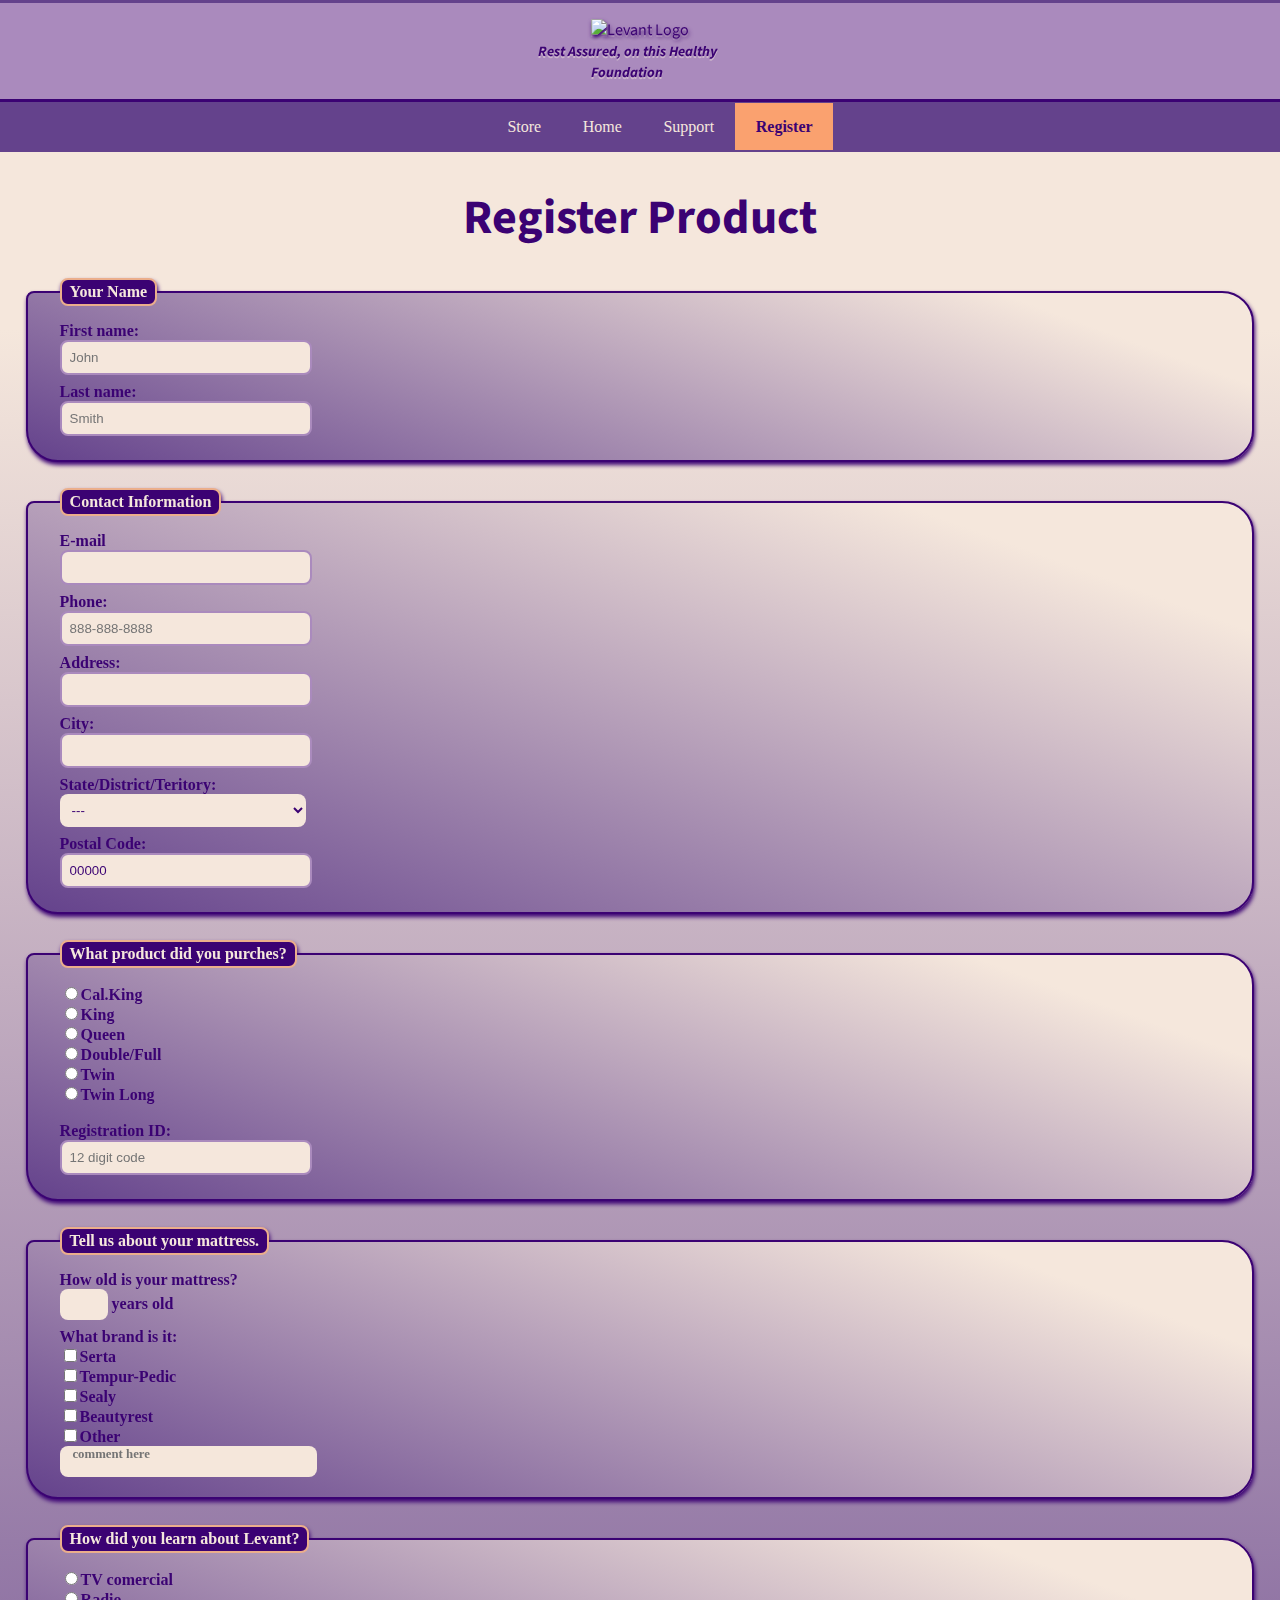
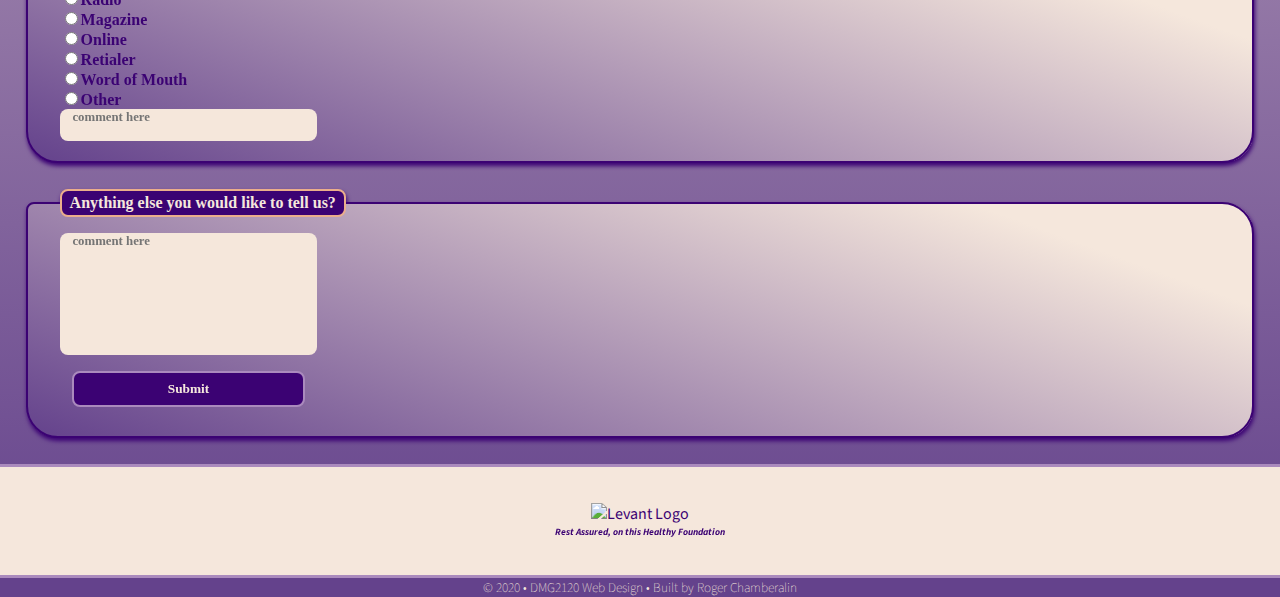
==== form.html @ 2cf5d03f "polish pass" ====
<!DOCTYPE html>
<html lang="en">
  <head>
    <link  rel="stylesheet" href="form.css" />
    <link
    href="https://fonts.googleapis.com/css?family=Source+Sans+Pro&display=swap"
    rel="stylesheet"
  />
    <meta charset="UTF-8" />
    <meta name="viewport" content="width=device-width, initial-scale=1.0" />
    <title>Forms</title>
    
  </head>
  <body>
    <!--Start of header-->
    <header>
      <figure class="levantLogo">
        <img
          src="http://dmg2120.americanzephyr.net/images/Levant_sm.png"
          alt="Levant Logo"
        />
        <figcaption class="logoCap">
          <i><b>Rest Assured, on this Healthy Foundation</b></i>
        </figcaption>
      </figure>
    </header>

     <!--Start of navigation-->
     <nav id="navbar">
      <ul class="mynav">
        <li>
          <a href="store.html">Store</a>
        </li>   
          <li>
            <a href="index.html">Home</a>
          </li> 
          <li>
            <a href="support.html">Support</a>
          </li>
          <li class="active">
            <a href="form.html">Register</a>
          </li>   
      </ul>
      <div class="keepOpen"></div>
  </nav>
    <!--Start of main content-->
    <main>
      <!--Feilds-->
      <h1>Register Product</h1>
      <form
        class="userInfo"
        action="EmailForm.php"
        method="POST"
        enctype="multipart/form-data"
        name="levantForm"
      >
        <!--Feild set1 user name-->
        <fieldset>
          <legend>Your Name</legend>
          <label>
            <span> First name: </span>
            <input
              class="feild"
              name="first"
              value=""
              type="text"
              placeholder="John"
              required
          /></label>

          <label>
            <span class="spanLower"> Last name: </span>
            <input
              class="feild"
              name="last"
              value=""
              type="text"
              placeholder="Smith"
              required
          /></label>
        </fieldset>
        <!--Feild set1 user contact info-->
        <fieldset>
          <legend>Contact Information</legend>
          
          <label>
            <span>E-mail</span>
            <input class="feild" type="email" name="email" value="" required
          /></label>

          <label>
            <span class="spanLower">Phone:</span>
            <input
              class="feild"
              type="tel"
              name="telephone"
              value=""
              placeholder="888-888-8888"
              required
          /></label>
          <label>
            <span class="spanLower">Address:</span>
            <input class="feild" type="add" name="address" value="" required
          /></label>
       
          <label>
            <span class="spanLower">City:</span>
            <input class="feild" type="add" name="city" value="" required
          /></label>
          <label> <span class="spanLower">State/District/Teritory:</span>
          <select id="state" name="state"
            ><option value="---">---</option
            ><option value="AL">Alabama</option
            ><option value="AK">Alaska</option
            ><option value="AZ">Arizona</option
            ><option value="AR">Arkansas</option
            ><option value="CA">California</option
            ><option value="CO">Colorado</option
            ><option value="CT">Connecticut</option
            ><option value="DE">Delaware</option
            ><option value="DC">District of Columbia</option
            ><option value="FL">Florida</option
            ><option value="GA">Georgia</option
            ><option value="GU">Guam</option
            ><option value="HI">Hawaii</option
            ><option value="ID">Idaho</option
            ><option value="IL">Illinois</option
            ><option value="IN">Indiana</option
            ><option value="IA">Iowa</option
            ><option value="KS">Kansas</option
            ><option value="KY">Kentucky</option
            ><option value="LA">Louisiana</option
            ><option value="ME">Maine</option
            ><option value="MD">Maryland</option
            ><option value="MA">Massachusetts</option
            ><option value="MI">Michigan</option
              ><option value="FM">Micronesia</option
            ><option value="MN">Minnesota</option
            ><option value="MS">Mississippi</option
            ><option value="MO">Missouri</option
            ><option value="MT">Montana</option
            ><option value="NE">Nebraska</option
            ><option value="NV">Nevada</option
            ><option value="NH">New Hampshire</option
            ><option value="NJ">New Jersey</option
            ><option value="NM">New Mexico</option
            ><option value="NY">New York</option
            ><option value="NC">North Carolina</option
            ><option value="ND">North Dakota</option
            ><option value="MP">Northern Marianas Islands</option
            ><option value="OH">Ohio</option
            ><option value="OK">Oklahoma</option
            ><option value="OR">Oregon</option
              ><option value="PW">Palau</option
            ><option value="PA">Pennsylvania</option
            ><option value="PR">Puerto Rico</option
            ><option value="RI">Rhode Island</option
            ><option value="SC">South Carolina</option
            ><option value="SD">South Dakota</option
            ><option value="TN">Tennessee</option
            ><option value="TX">Texas</option
            ><option value="UT">Utah</option
            ><option value="VT">Vermont</option
            ><option value="VA">Virginia</option
            ><option value="VI">Virgin Islands</option
            ><option value="WA">Washington</option
            ><option value="WV">West Virginia</option
            ><option value="WI">Wisconsin</option
            ><option value="WY">Wyoming</option></select
          >
        
        </label>

          <label>
            <span>Postal Code: </span
            ><input
              class="feild"
              type="text"
              name="name"
              value="00000"
              pattern="[0-9]{5}"
              maxLength="5"   
              required>
            <span><h4></h4></span>
          </label>
        
        </fieldset>

        <fieldset>
          <legend>What product did you purches?</legend>
          
          <div class="sku"></div>
          <label
            ><input type="radio" name="lev" value="CK" />Cal.King</label
          >
          <label
            ><input type="radio" name="lev" value="K" />King</label
          >
          <label
            ><input type="radio" name="lev" value="Q" />Queen</label
          >
          <label
            ><input type="radio" name="lev" value="D" />Double/Full</label
          >
          <label
            ><input type="radio" name="lev" value="T" />Twin</label
          >
          <label
            ><input type="radio" name="lev" value="TL" />Twin Long</label
          >
        </div> <br>
        <label>
          <span class="spanLower">Registration ID:</span>
          <input class="feild" type="text" name="PID" value="" placeholder="12 digit code"
          required
          pattern="[0-9a-z]{12}"
          maxLength="12"
        /></label>
      </fieldset>

        <fieldset>
          <legend>Tell us about your mattress.</legend>
          <label>
            <span>How old is your mattress?</span>
            <input class="feildCount" type="number" name="age" value=""
          /> years old</label>
          <span>What brand is it:</span>
          <label
            ><input type="checkbox" name="mattress" value="serta" />Serta</label
          >
          <label
            ><input type="checkbox" name="mattress" value="tempur" />Tempur-Pedic</label
          >
          <label
            ><input type="checkbox" name="mattress" value="sealy" />Sealy</label
          >
          <label
            ><input type="checkbox" name="mattress" value="beauty" />Beautyrest</label
          >
          <label
            ><input type="checkbox" name="mattress" value="other" />Other</label
          >
          <textarea class="otherText"name="comments" maxLength="50" placeholder="comment here"></textarea>
        </fieldset>

        <!--Radio buttons-->

        <fieldset>
          <legend>How did you learn about Levant?</legend>
          <label
            ><input type="radio" name="source" value="TV" />TV comercial
          </label>
          <label
            ><input type="radio" name="source" value="Radio" />Radio
          </label>
          <label
            ><input type="radio" name="source" value="Mag" />Magazine
          </label>
          <label
            ><input type="radio" name="source" value="web" />Online
          </label>
          <label
            ><input type="radio" name="source" value="retail" />Retialer
          </label>
          <label
            ><input type="radio" name="source" value="WOM" />Word of Mouth
          </label>
          <label
            ><input  type="radio" name="source" value="oth" />Other
          </label>
          <textarea class="otherText"name="comments" maxLength="50" placeholder="comment here"></textarea>
        </fieldset>

        <fieldset>
          <legend>Anything else you would like to tell us?</legend>
  
          <textarea class="commentText"name="comments" maxLength="500" placeholder="comment here"></textarea>
        <div>
           <input class="sendButton" type="submit" name="send email" value="Submit"/>
        </div>
        </fieldset>

        <!--Hidden Input-->
        <input type="hidden" name="website1" value="americanzephyr" />
        <input type="hidden" name="redirect" value="index.html" />
      
      </form>
    </main>
    <!--Start of footer-->
    <footer>
      <figure>
        <img
          class="footLogoStyle"
          src="http://dmg2120.americanzephyr.net/images/Levant_sm.png"
          alt="Levant Logo"
        />
        <figcaption class=tagLine>
          <i><b>Rest Assured, on this Healthy Foundation</b></i>
        </figcaption>
      </figure>
      <h3> &copy; 2020 &bull; DMG2120 Web Design &bull; Built by Roger Chamberalin </h3>
    </footer>
  </body>
  
  </html>
---- form.css ----
/* style guide 
Colors
-Principal colors- #F5E7DC, #aa8abd, #3B0273
-Dropshadow- #F5E7DC75
-Active state- #FAA16F
-hyperlink- blue
-Font family- 'Source Sans Pro' 
*/


body, h1, h2, h3, h4, h5, h6, dl {
    max-width: 100%;
    padding: 0;
    margin: 0;
    font-family: "Source Sans Pro";
    color: #3b0273;
  }

/*Header elements*/

header {
  display: flex;
  justify-content: center;
  background-color: #aa8abd;
  border-bottom: 3px solid #3b0273;
}
h1 {
  color: #3b0273;
  text-align: center;
  margin-top: 2rem;
  font-size: 3rem;
  font-family: "Source Sans Pro";
}

figure {
  text-align: center;
}
body {
  background-image: linear-gradient(0deg, #64428c 0%, #f5e7dc 85%);
  border-top: 3px solid #64428c;
}

.levantLogo {
    filter: drop-shadow(0.5mm 1mm 0.6mm #3b0273);
    text-align: center;
    color: #3b0273;
    filter: drop-shadow(0.2mm 0.6mm 0.2mm #f5e7dc75);
  }
  .levantLogo img {
    width: 100%;
    filter: drop-shadow(0.5mm 1mm 0.6mm #3b0273);
  }
  .logoCap {
    font-size: 90%;
    padding-right: 10%;
}


/* Nav elements */
#navbar {
  height: 100%;
  display: flex;
  justify-content: center;
  background-color: #64428c;
  font-family: "Verdana";
}
.mynav {
  display: flex;
  list-style-type: none;
  font-family: "Verdana";
}

.mynav a {
  color: #f5e7dc;
  font-weight: 500;
  padding: 15px 1.3rem;
  text-decoration: none;
}
.active a {
  background-color: #faa16f;
  color: #3b0273;
  font-weight: 600;
  transition: 0.4s;
}

#navbar a:hover {
  background-color: #aa8abd;
  transition: 0.4s;
  font-weight: 600;
}
a:hover {
  color: #3b0273;
  transition: color, 0.4s;
}

/*feildset elements*/
form.userInfo fieldset {
    color: #3b0273;
    border: 2px solid #3b0273;
    border-radius: .5rem 2rem 2rem 2rem;
    padding: 1rem 2rem;
    margin: 2%;
  background-image: linear-gradient(20deg, #64428c 0%, #f5e7dc 85%);
  font-family: "Verdana";
  font-weight: bold;
  filter: drop-shadow(0.5mm 1mm 0.6mm #3b0273);
}

form.userInfo legend {
  font-family: "Verdana";
  font-size: 1rem;
  font-weight: bold;
  color: #f5e7dc;
 background-color: #3b0273; 
  border-radius: 0.5rem;
  padding: 0.2rem 0.5rem;
  border: solid 2px #ebae8b;
}

form.userInfo label {
  display: block;
}

form.userInfo span {
  display: block;
}

#state {
  margin-bottom: 0.5rem;
  background-color: #f5e7dc;
  width: 21.2%;
  min-width: 196px;
  color: #3b0273;
  border: none;
  padding: 0.5rem;
  border-radius: 0.5rem;
}

form.userInfo .feild {
  margin-bottom: 0.5rem;
  background-color: #f5e7dc;
  width: 20%;
  min-width: 180px;
  color: #3b0273;
  border: none;
  padding: 0.5rem;
  border-radius: 0.5rem;
  border: solid 2px #aa8abd
}

form.userInfo .feildCount {
  margin-bottom: 0.5rem;
  max-width: 2rem;
  background-color: #f5e7dc;
  color: #3b0273;
  border: none;
  padding: 0.5rem;
  border-radius: 0.5rem;
}

h4 {
  padding-left: 6%;
  font-family: "Verdana";
  font-size: 0.5em;
}

.otherText {
  all: unset;
  color: #3b0273;
  width: 20%;
  min-width: 180px;
  height: 30px;
  font-size: 0.8rem;
  border-radius: 0.5rem;
  padding: 0.05rem 0.8rem;
  background-color: #f5e7db;
}

.commentText {
    all: unset;
    color: #3b0273;
    width: 20%;
    min-width: 180px;
    height: 120px;
    font-size: 0.8rem;
    border-radius: 0.5rem;
    padding: 0.05rem 0.8rem;
    background-color: #f5e7db;
  }



/* Footer Styling */
footer {
  background-color: #f5e7dc;
  border-top: 3px solid #aa8abd;
}

h3 {
  display: flex;
  justify-content: center;
  font-size: 10pt;
  font-weight: 100;
  background-color: #64428c;
  color: #f5e7dc;
  border-top: solid 3px #aa8abd;
}
figure {
    text-align: center;
  }
.footLogoStyle {
  max-width: 300px;
  padding-top: 20px;
}
.tagLine {
  font-size: 0.6rem;
  text-align: center;
  padding-bottom: 20px;
  color: #3b0273;
  filter: drop-shadow(0.2mm 0.6mm 0.2mm #f5e7dc75);
}

/* Send Button */
.sendButton {
    margin: .8rem;
    background-color: #3b0273;
    width: 20%;
    min-width: 180px;
    color: #f5e7dc;
    border: none;
    padding: 0.5rem;
    border-radius: 0.5rem;
    border: solid 2px #aa8abd;
    font-family: "Verdana";
  font-weight: bold;
}

.sendButton:hover {
    background-color: #aa8abd;
    color: #3b0273;
    border: solid 2px #3b0273;
}

.sendButton:active {
    background-color: #faa16f;
    color: #3b0273;
    font-weight: 600;
    transition: 0.4s;  
}
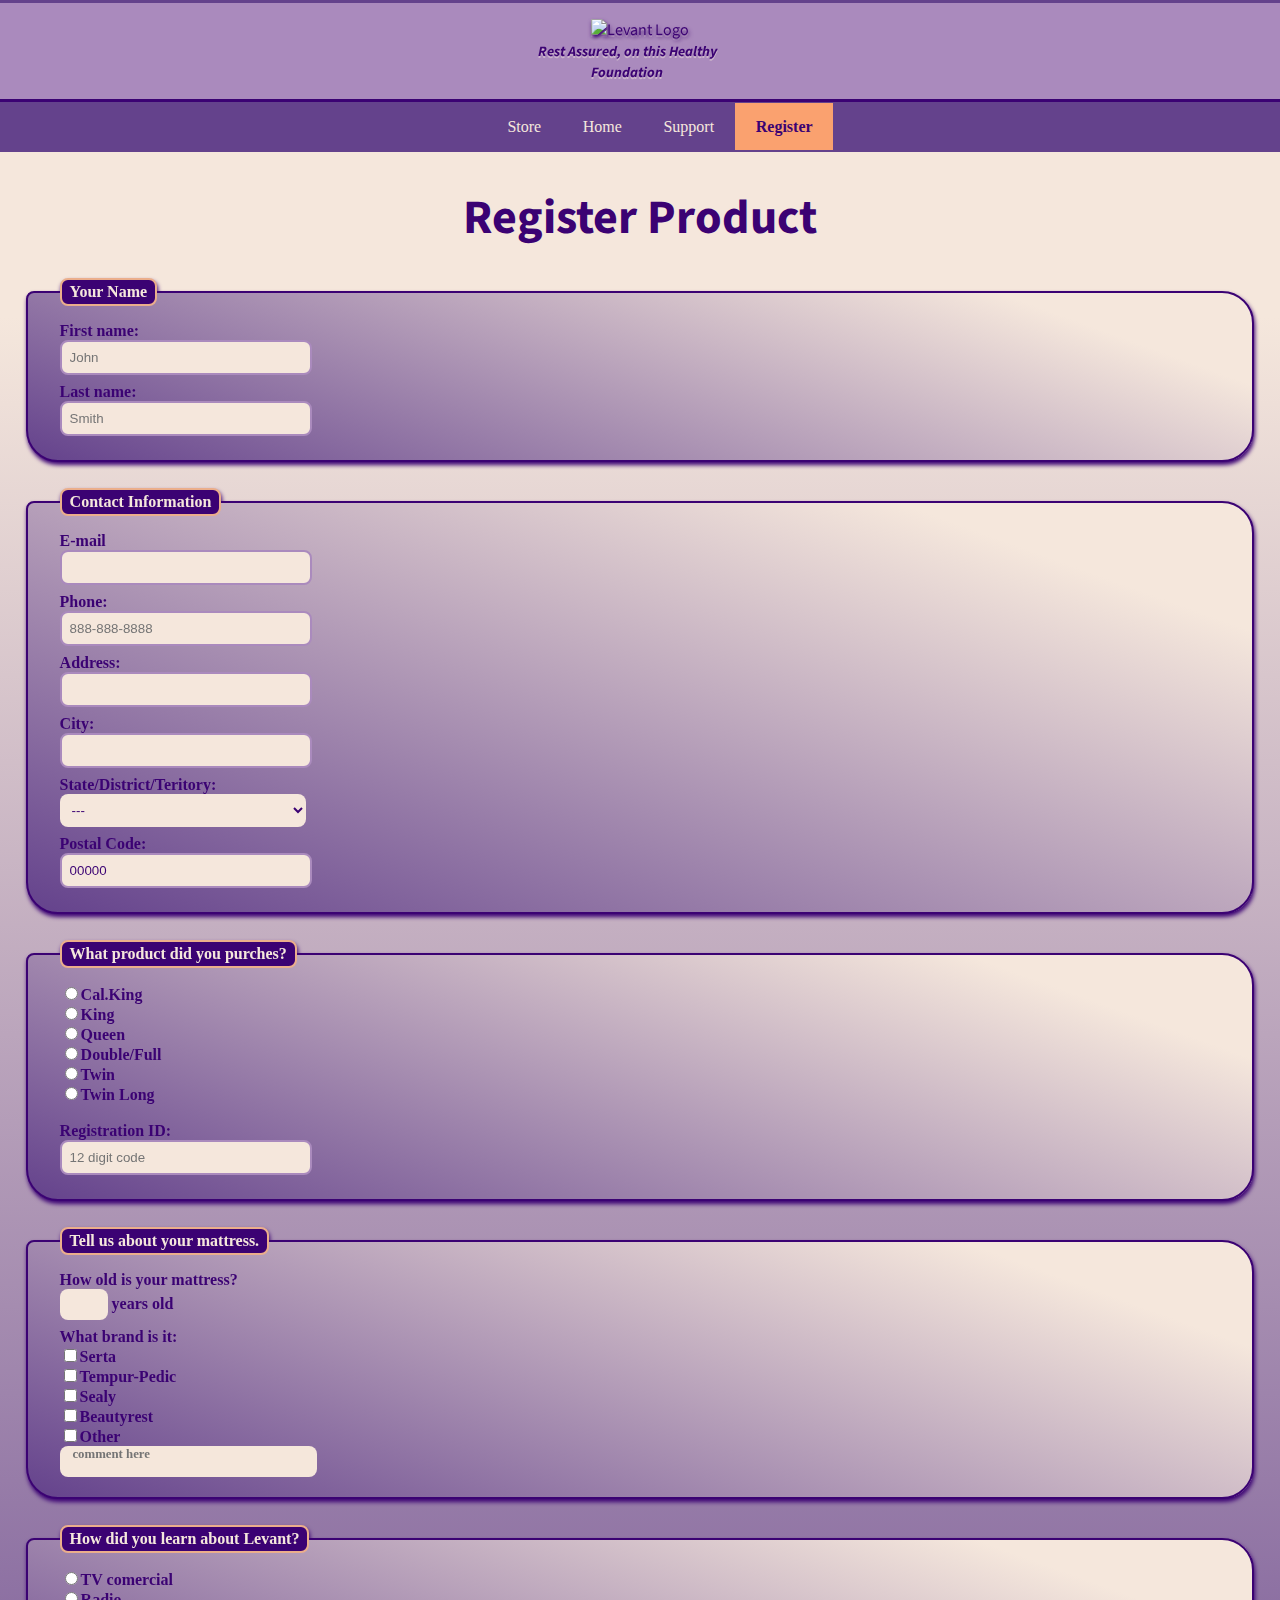
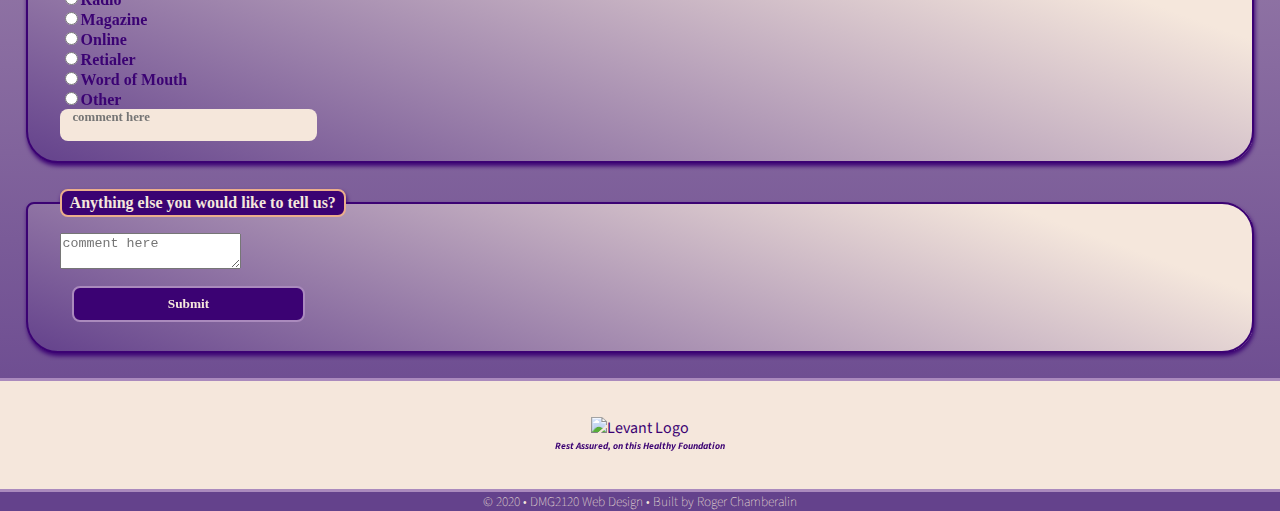
==== commit 3cfc8f94: "bug fix" ====
--- a/form.html
+++ b/form.html
@@ -240,7 +240,7 @@
           <label
             ><input type="checkbox" name="mattress" value="other" />Other</label
           >
-          <textarea class="otherText"name="comments" maxLength="50" placeholder="comment here"></textarea>
+          <textarea class="verbose1"name="comments" maxLength="50" placeholder="comment here"></textarea>
         </fieldset>
 
         <!--Radio buttons-->
@@ -268,7 +268,7 @@
           <label
             ><input  type="radio" name="source" value="oth" />Other
           </label>
-          <textarea class="otherText"name="comments" maxLength="50" placeholder="comment here"></textarea>
+          <textarea class="verbose2"name="comments" maxLength="50" placeholder="comment here"></textarea>
         </fieldset>
 
         <fieldset>
--- a/form.css
+++ b/form.css
@@ -164,7 +164,7 @@
   font-size: 0.5em;
 }
 
-.otherText {
+.verbose1, .verbose2 {
   all: unset;
   color: #3b0273;
   width: 20%;
@@ -175,20 +175,6 @@
   padding: 0.05rem 0.8rem;
   background-color: #f5e7db;
 }
-
-.commentText {
-    all: unset;
-    color: #3b0273;
-    width: 20%;
-    min-width: 180px;
-    height: 120px;
-    font-size: 0.8rem;
-    border-radius: 0.5rem;
-    padding: 0.05rem 0.8rem;
-    background-color: #f5e7db;
-  }
-
-
 
 /* Footer Styling */
 footer {
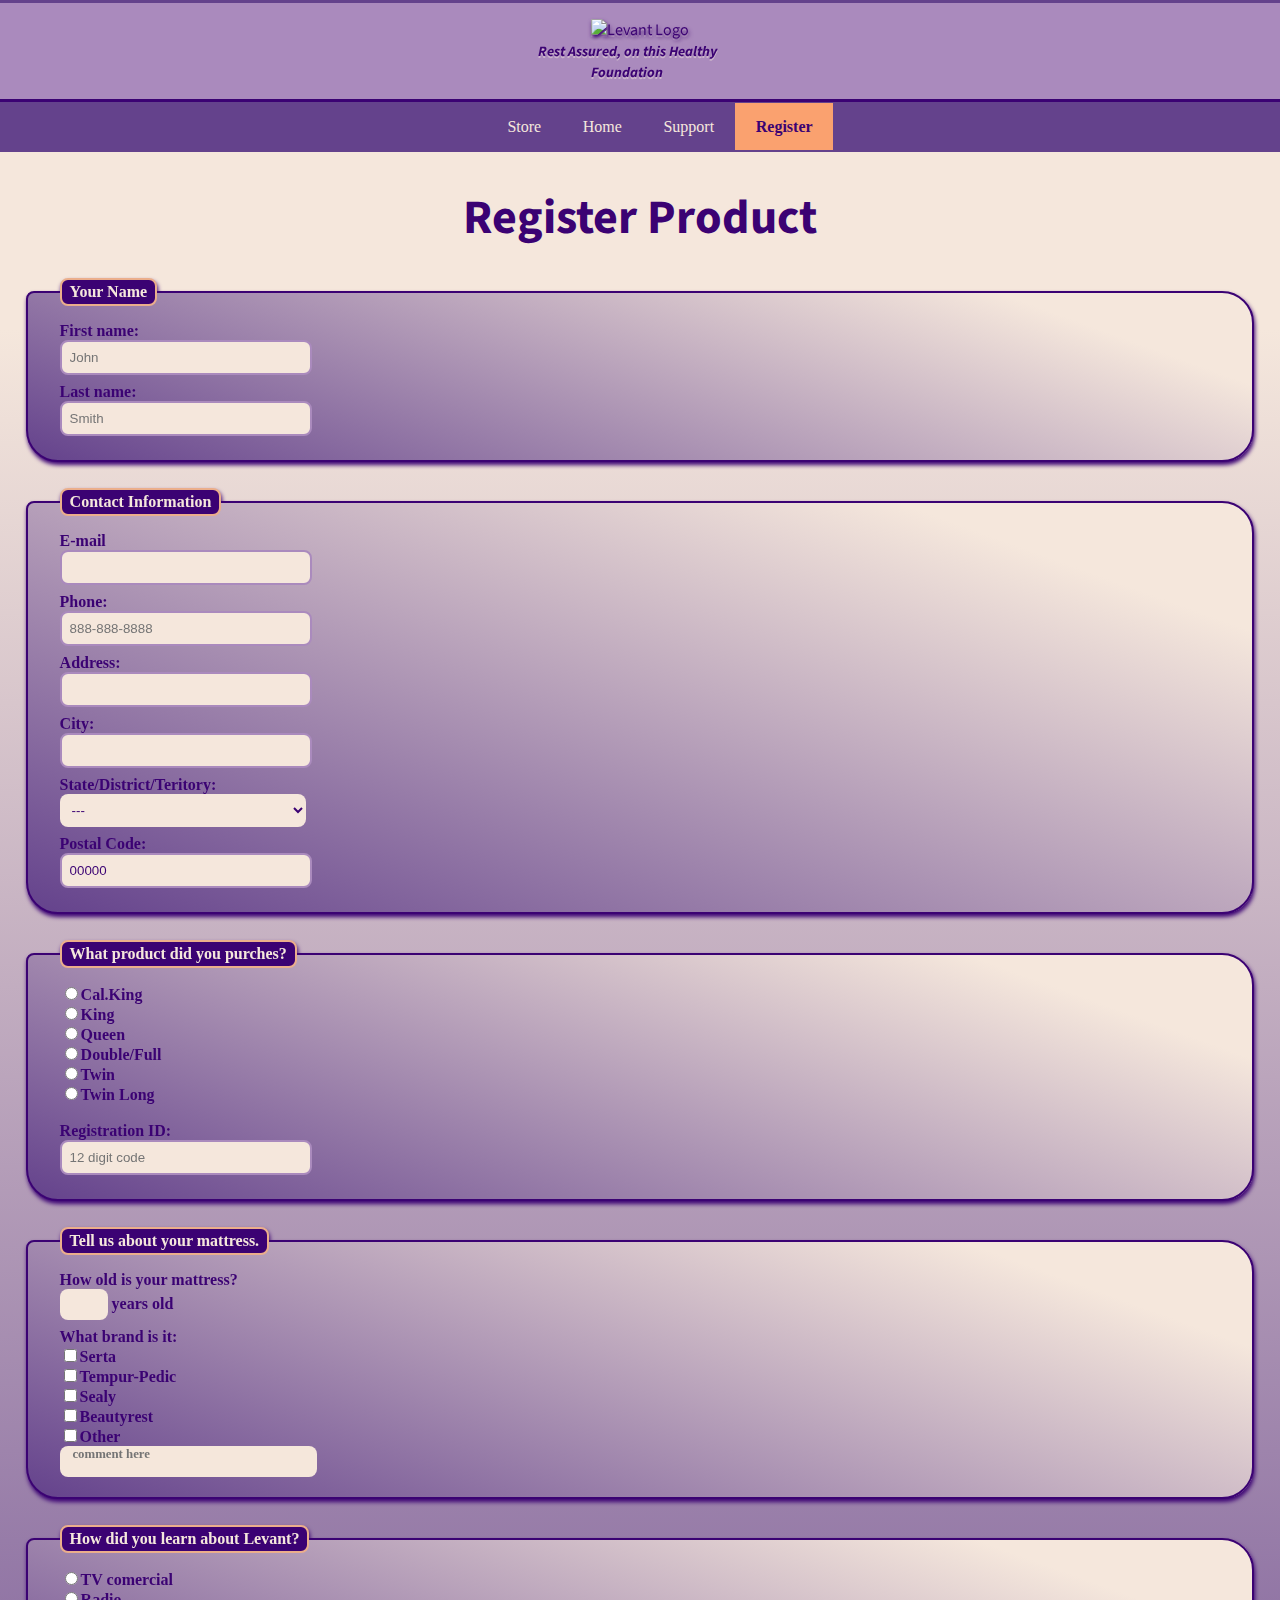
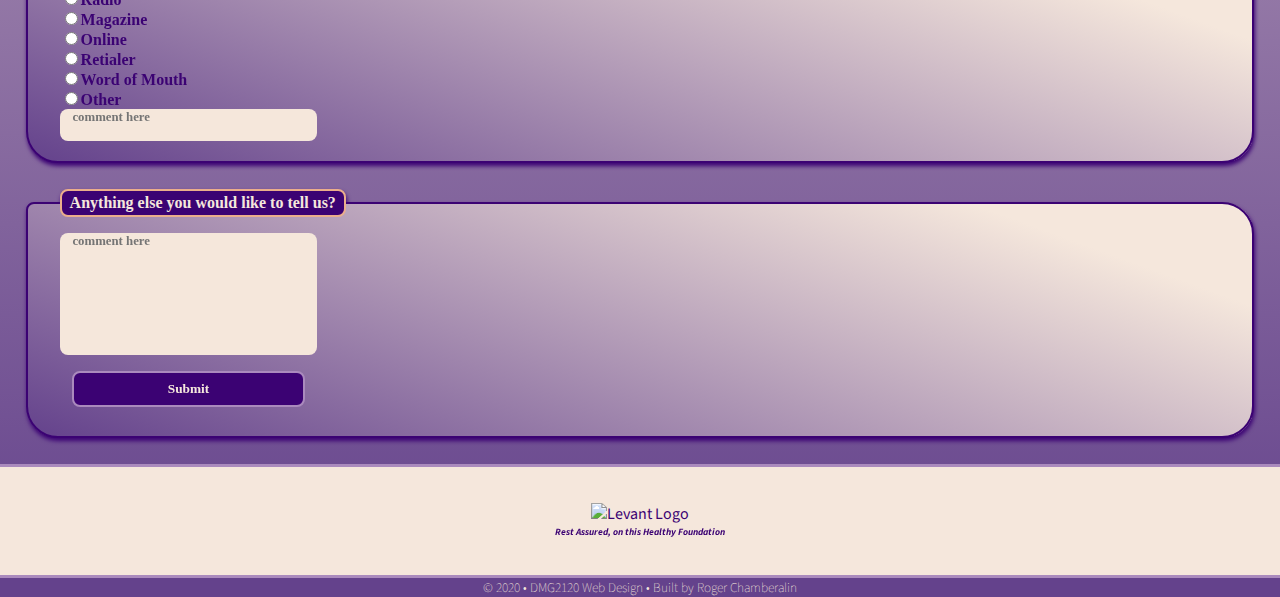
==== commit 0c38590e: "bug fix" ====
--- a/form.html
+++ b/form.html
@@ -240,7 +240,7 @@
           <label
             ><input type="checkbox" name="mattress" value="other" />Other</label
           >
-          <textarea class="verbose1"name="comments" maxLength="50" placeholder="comment here"></textarea>
+          <textarea class="verbose1" name="comments" maxLength="50" placeholder="comment here"></textarea>
         </fieldset>
 
         <!--Radio buttons-->
@@ -268,13 +268,13 @@
           <label
             ><input  type="radio" name="source" value="oth" />Other
           </label>
-          <textarea class="verbose2"name="comments" maxLength="50" placeholder="comment here"></textarea>
+          <textarea class="verbose1" name="comments" maxLength="50" placeholder="comment here"></textarea>
         </fieldset>
 
         <fieldset>
           <legend>Anything else you would like to tell us?</legend>
   
-          <textarea class="commentText"name="comments" maxLength="500" placeholder="comment here"></textarea>
+          <textarea class="verbose2" name="comments" maxLength="500" placeholder="comment here"></textarea>
         <div>
            <input class="sendButton" type="submit" name="send email" value="Submit"/>
         </div>
--- a/form.css
+++ b/form.css
@@ -164,7 +164,7 @@
   font-size: 0.5em;
 }
 
-.verbose1, .verbose2 {
+textarea.verbose1 {
   all: unset;
   color: #3b0273;
   width: 20%;
@@ -175,6 +175,20 @@
   padding: 0.05rem 0.8rem;
   background-color: #f5e7db;
 }
+
+textarea.verbose2 {
+    all: unset;
+    color: #3b0273;
+    width: 20%;
+    min-width: 180px;
+    height: 120px;
+    font-size: 0.8rem;
+    border-radius: 0.5rem;
+    padding: 0.05rem 0.8rem;
+    background-color: #f5e7db;
+  }
+
+
 
 /* Footer Styling */
 footer {
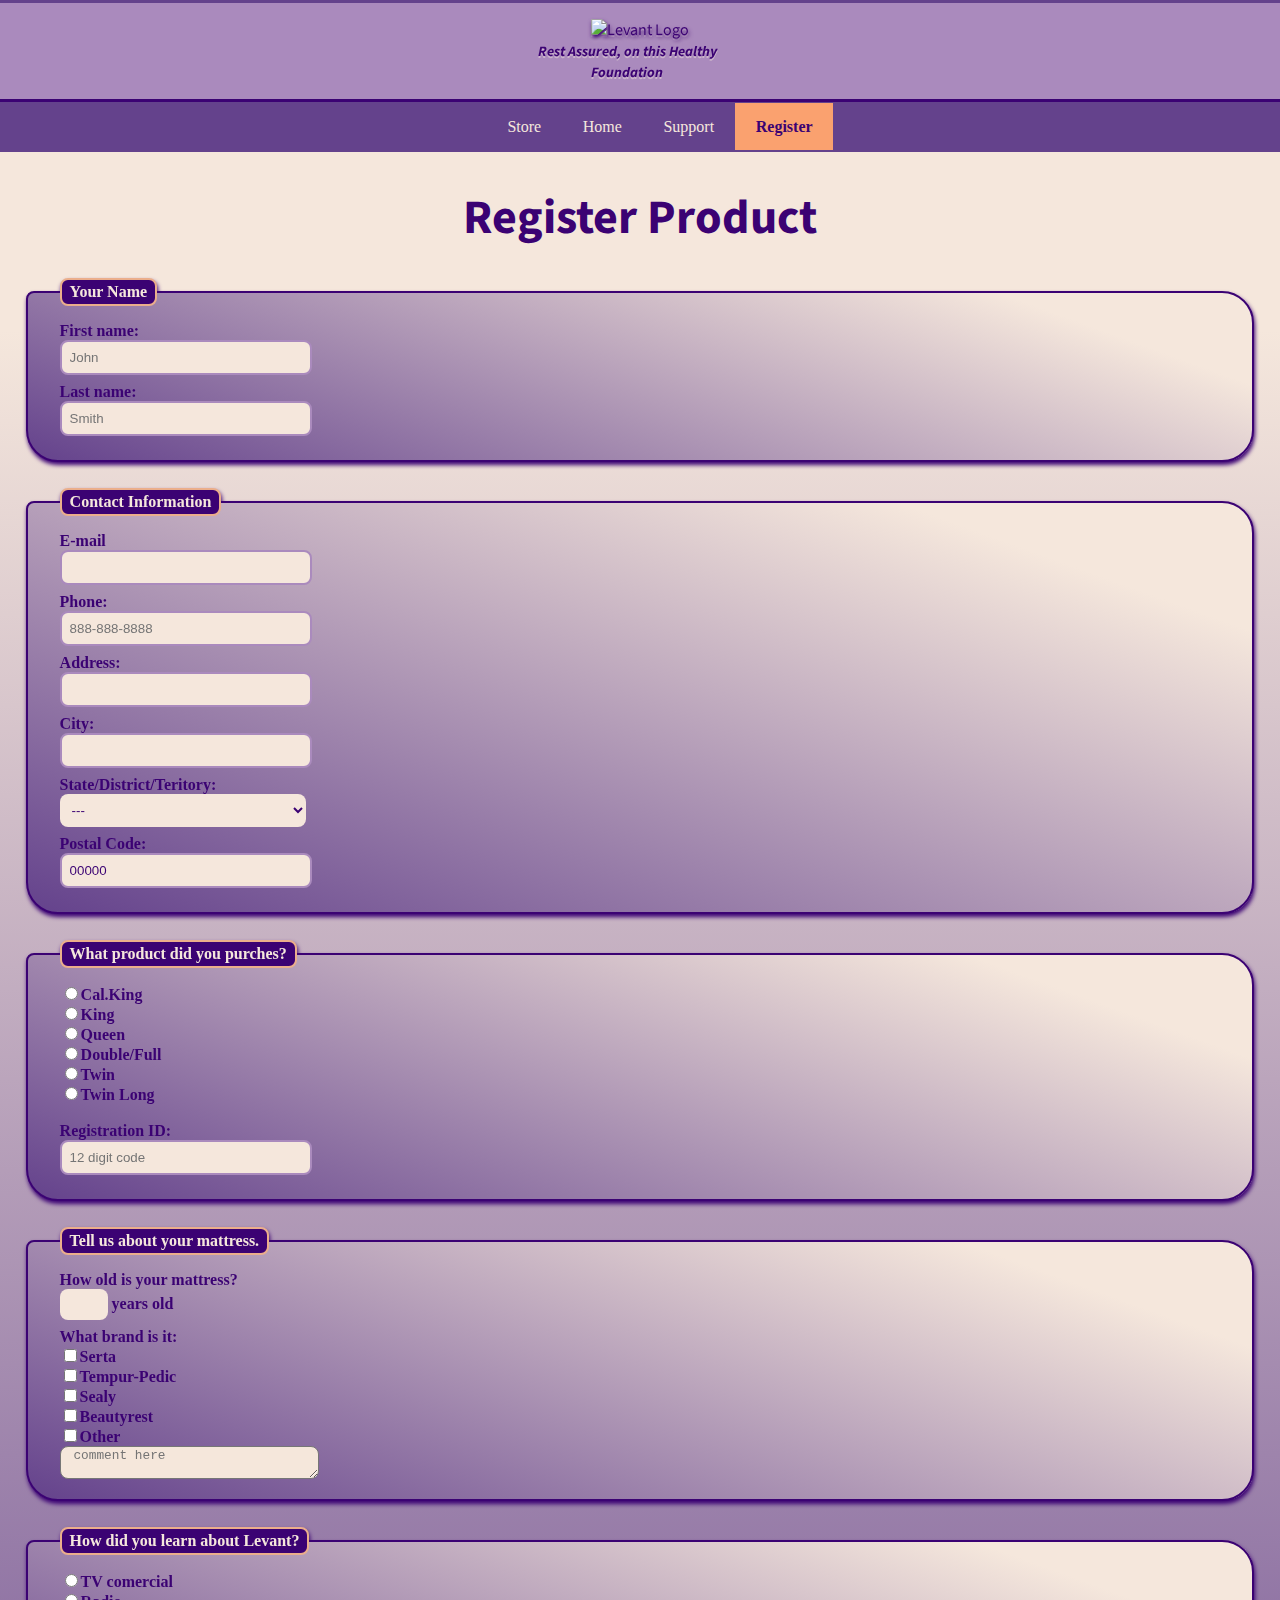
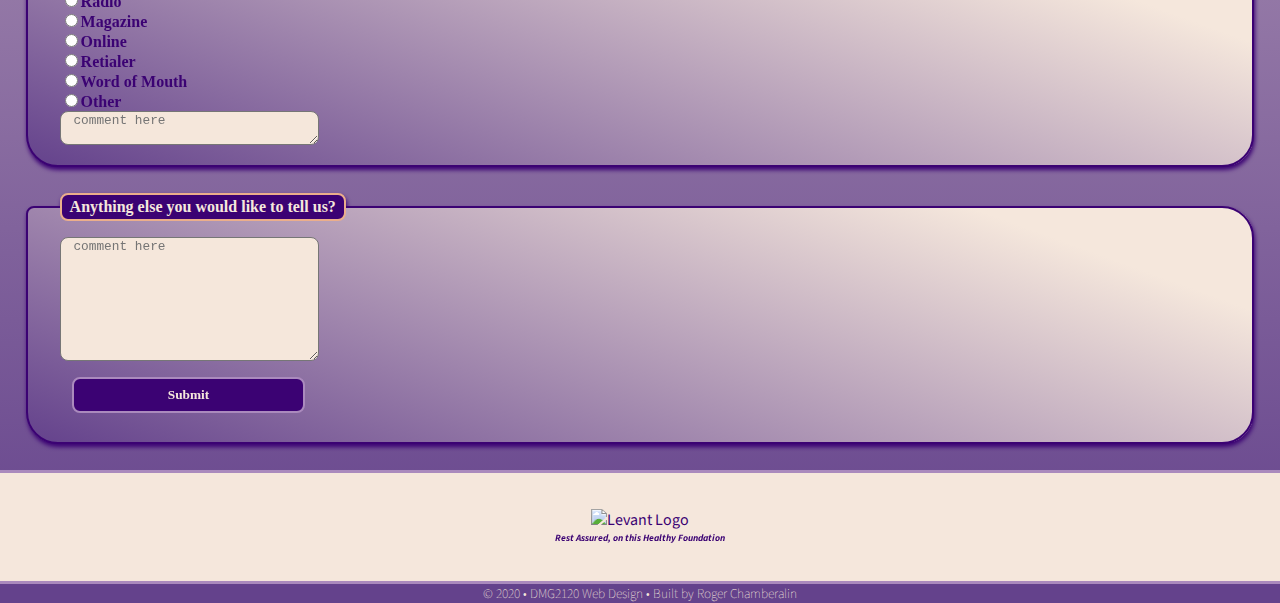
==== commit b8da2af3: "bug fix" ====
--- a/form.html
+++ b/form.html
@@ -100,12 +100,12 @@
           /></label>
           <label>
             <span class="spanLower">Address:</span>
-            <input class="feild" type="add" name="address" value="" required
+            <input class="feild" type="text" name="address" value="" required
           /></label>
        
           <label>
             <span class="spanLower">City:</span>
-            <input class="feild" type="add" name="city" value="" required
+            <input class="feild" type="text" name="city" value=""
           /></label>
           <label> <span class="spanLower">State/District/Teritory:</span>
           <select id="state" name="state"
@@ -180,8 +180,7 @@
               value="00000"
               pattern="[0-9]{5}"
               maxLength="5"   
-              required>
-            <span><h4></h4></span>
+              >
           </label>
         
         </fieldset>
--- a/form.css
+++ b/form.css
@@ -165,7 +165,7 @@
 }
 
 textarea.verbose1 {
-  all: unset;
+ /* all: unset; */
   color: #3b0273;
   width: 20%;
   min-width: 180px;
@@ -177,7 +177,7 @@
 }
 
 textarea.verbose2 {
-    all: unset;
+    /* all: unset; */
     color: #3b0273;
     width: 20%;
     min-width: 180px;
